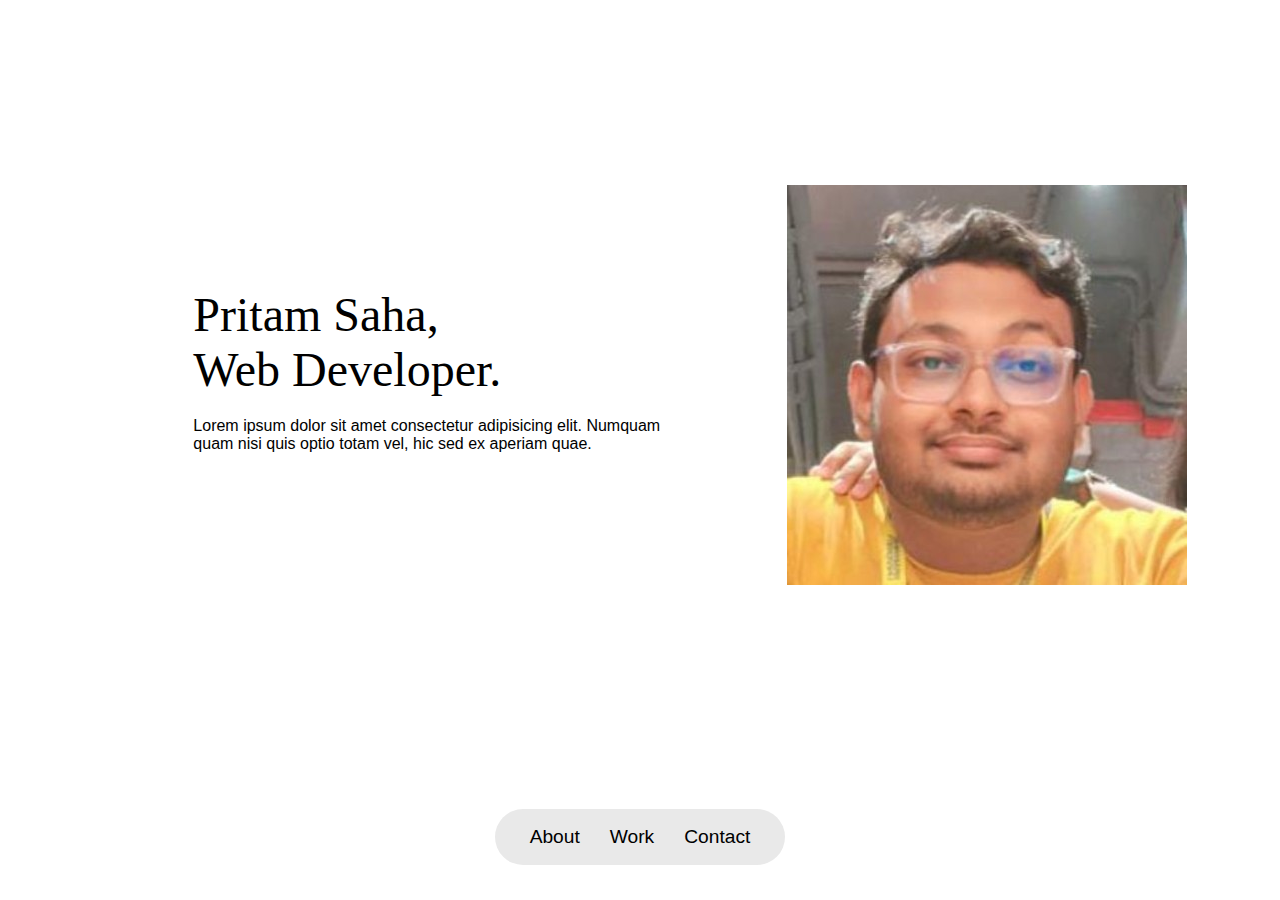
==== index.html @ 986cf48c "First page of pritam's portfolio created" ====
<!DOCTYPE html>
<html lang="en">
<head>
    <meta charset="UTF-8">
    <meta name="viewport" content="width=device-width, initial-scale=1.0">
    <title>Pritams-portfolio</title>
    <link rel="stylesheet" href="style.css">
</head>
<body>
    <div class="first-page">
        <div class="firstportion">
            <div class="pfpandh1text">
                <div class="textforfirstpage">
                    <h1>Pritam Saha,<br> Web Developer.</h1>
                    <p>Lorem ipsum dolor sit amet consectetur adipisicing elit. Numquam quam nisi quis optio totam vel, hic sed ex aperiam quae.</p>
                </div>
                <div class="main-pfp">
                    <img src="pritams-pfp.jpeg" alt="profile picture of pritam saha">
                </div>
            </div>
        </div>
    </div>
    <!-- Navbar -->
    <nav>
        <ul>
            <li><a href="#" target="_blank">About</a></li>
            <li><a href="#" target="_blank">Work</a></li>
            <li><a href="#" target="_blank">Contact</a></li>
        </ul>
    </nav>
</body>
</html>
---- style.css ----
* {
  margin: 0;
  padding: 0;
  box-sizing: border-box;
}

.pfpandh1text {
  height: 86vh;
  display: flex;
  align-items: center;
  justify-content: space-evenly;
}

.textforfirstpage {
  max-width: 500px;
  height: 200px;
  margin-left: 100px;
}
.textforfirstpage > h1 {
  font-size: 3rem;
  font-weight: 100;
}
.textforfirstpage p {
  font-family: sans-serif;
  margin-top: 20px;
}

.main-pfp > img {
  animation: blobshapes 8s infinite;
}
@keyframes blobshapes {
  0%, 100% {
    border-radius: 39% 61% 41% 59%/27% 31% 69% 73%;
  }
  25% {
    border-radius: 50% 50% 53% 47%/54% 31% 69% 46%;
  }
  50% {
    border-radius: 71% 29% 33% 67%/61% 45% 55% 39%;
  }
  75% {
    border-radius: 34% 66% 60% 40%/61% 45% 55% 39%;
  }
}

nav {
  height: 14vh;
  display: flex;
  justify-content: center;
  align-items: center;
}
nav > ul {
  display: flex;
  gap: 30px;
  background-color: rgb(233, 233, 233);
  padding: 17px 35px;
  border-radius: 35px;
}
nav > ul li {
  list-style: none;
  font-family: sans-serif;
}
nav > ul li a {
  text-decoration: none;
  font-size: 1.2rem;
  color: black;
}/*# sourceMappingURL=style.css.map */
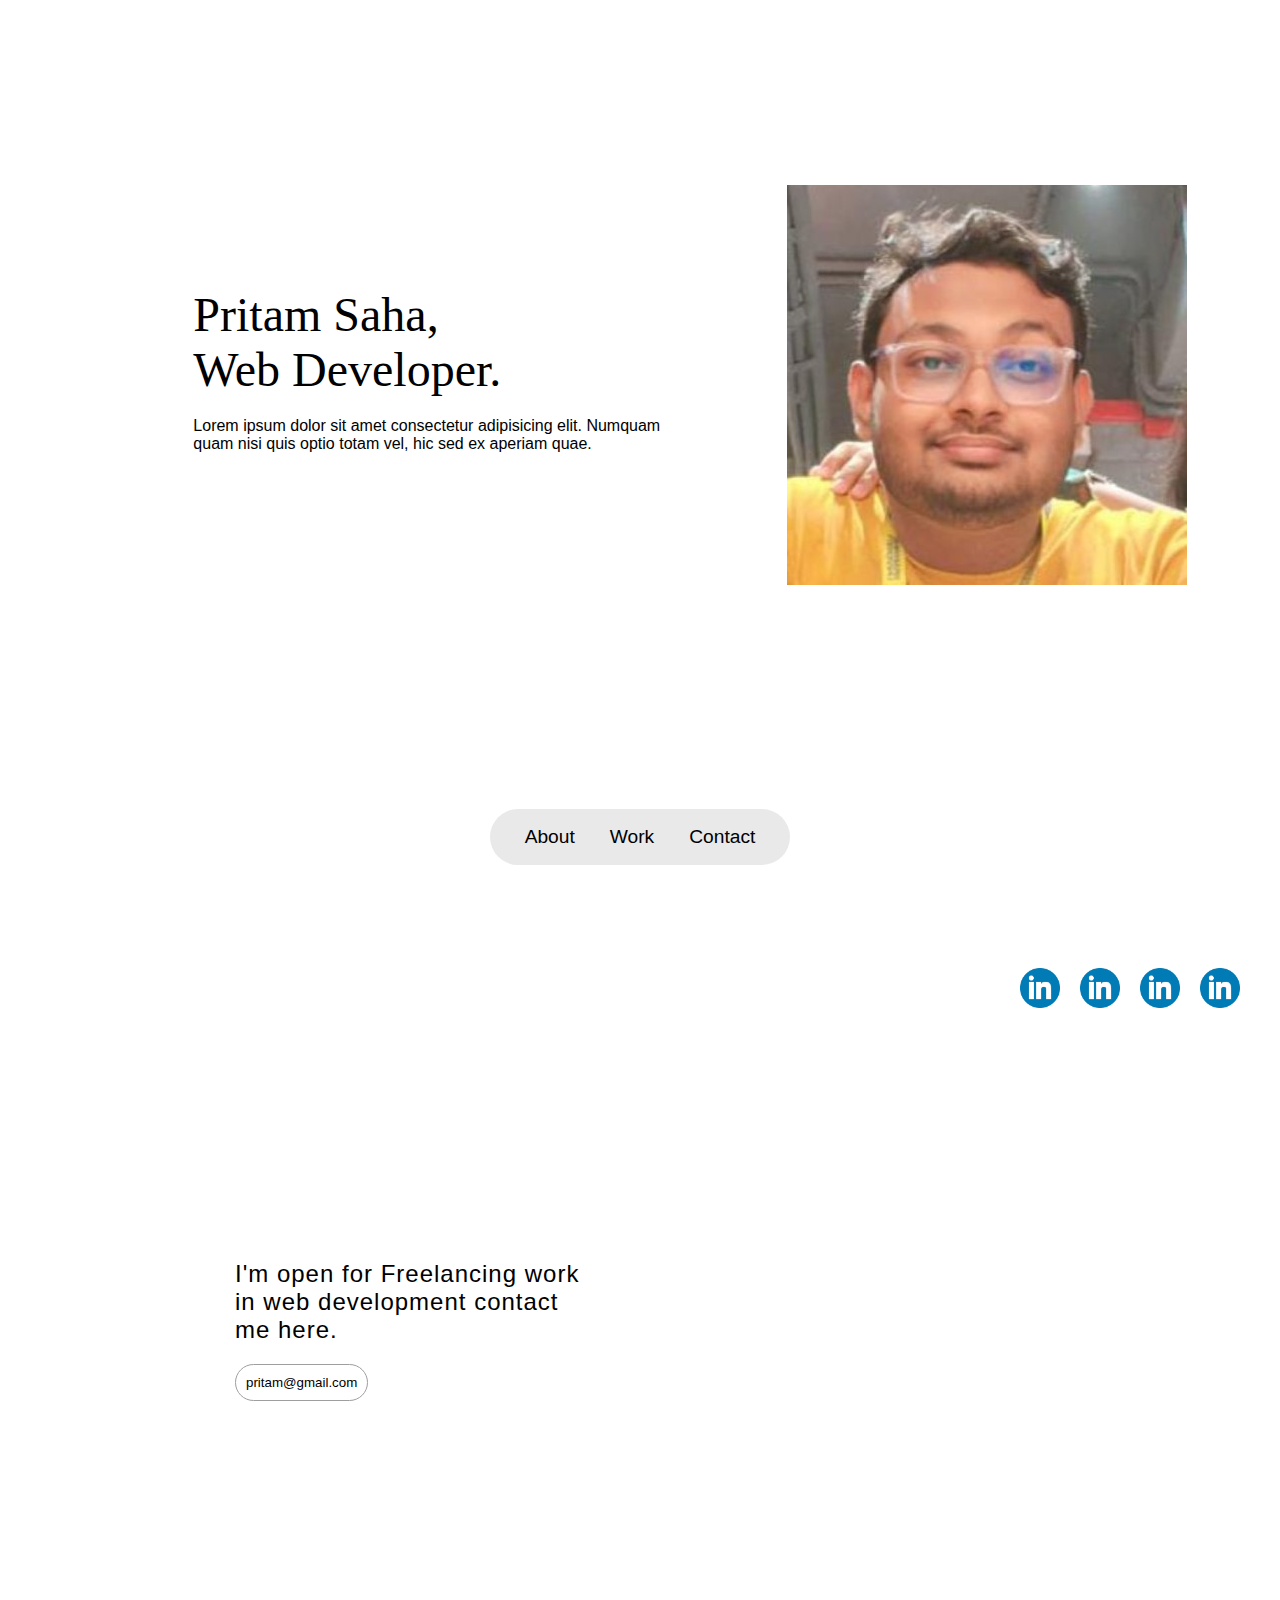
==== commit f09036de: "made contact page" ====
--- a/index.html
+++ b/index.html
@@ -5,6 +5,7 @@
     <meta name="viewport" content="width=device-width, initial-scale=1.0">
     <title>Pritams-portfolio</title>
     <link rel="stylesheet" href="style.css">
+    <link rel="stylesheet" href="contact.css">
 </head>
 <body>
     <div class="first-page">
@@ -15,12 +16,11 @@
                     <p>Lorem ipsum dolor sit amet consectetur adipisicing elit. Numquam quam nisi quis optio totam vel, hic sed ex aperiam quae.</p>
                 </div>
                 <div class="main-pfp">
-                    <img src="pritams-pfp.jpeg" alt="profile picture of pritam saha">
+                    <img src="./images/pritams-pfp.jpeg" alt="profile picture of pritam saha">
                 </div>
             </div>
         </div>
     </div>
-    <!-- Navbar -->
     <nav>
         <ul>
             <li><a href="#" target="_blank">About</a></li>
@@ -28,5 +28,39 @@
             <li><a href="#" target="_blank">Contact</a></li>
         </ul>
     </nav>
+    <!-- Contact section -->
+     <div class="socialMediaContainer">
+         <div class="contactContainer">
+            <div class="socialMediaLinks">
+                <ul>
+                    <li><a href=""><img src="./images/linkedin_icon.png" alt=""></a></li>
+                    <li><a href=""><img src="./images/linkedin_icon.png" alt=""></a></li>
+                    <li><a href=""><img src="./images/linkedin_icon.png" alt=""></a></li>
+                    <li><a href=""><img src="./images/linkedin_icon.png" alt=""></a></li>
+                    
+                </ul>
+            </div>
+            <div class="mainContactParaContainer">
+                <div id = "contactParaContainer">
+                    <p id="mainContactPara">I'm open for Freelancing work in web development contact me here.</p>
+                    <button id="contactGmail">pritam@gmail.com</button>
+                    <dialog class="getInTouchContainer">
+                        <div class="h3andclosecontainer">
+                            <h3>Get in touch</h3>
+                            <button class="close-button">&times;</button>
+                        </div>
+                        <input type="text" name="name" id="sendersName" placeholder="Enter Your Name" autocomplete="off">
+                        <br>
+                        <input type="email" name="emai" id="sendersEmail" placeholder="Enter Your Email">
+                        <br>
+                        <textarea name="message" placeholder="Enter Your message" id=""></textarea>
+                        <br>
+                        <button type="submit" id="submit">Submit</button>
+                    </dialog>
+                </div>
+            </div>
+         </div>
+     </div>
+     <script src="script.js"></script>
 </body>
 </html>--- a/style.css
+++ b/style.css
@@ -1,67 +1,127 @@
 * {
-  margin: 0;
-  padding: 0;
-  box-sizing: border-box;
-}
-
-.pfpandh1text {
-  height: 86vh;
-  display: flex;
-  align-items: center;
-  justify-content: space-evenly;
-}
-
-.textforfirstpage {
-  max-width: 500px;
-  height: 200px;
-  margin-left: 100px;
-}
-.textforfirstpage > h1 {
-  font-size: 3rem;
-  font-weight: 100;
-}
-.textforfirstpage p {
-  font-family: sans-serif;
-  margin-top: 20px;
-}
-
-.main-pfp > img {
-  animation: blobshapes 8s infinite;
-}
-@keyframes blobshapes {
-  0%, 100% {
-    border-radius: 39% 61% 41% 59%/27% 31% 69% 73%;
+    margin: 0;
+    padding: 0;
+    box-sizing: border-box;
   }
-  25% {
-    border-radius: 50% 50% 53% 47%/54% 31% 69% 46%;
+  
+  .pfpandh1text {
+    height: 86svh;
+    display: flex;
+    align-items: center;
+    justify-content: space-evenly;
   }
-  50% {
-    border-radius: 71% 29% 33% 67%/61% 45% 55% 39%;
+  
+  .textforfirstpage {
+    max-width: 500px;
+    height: 200px;
+    margin-left: 100px;
   }
-  75% {
-    border-radius: 34% 66% 60% 40%/61% 45% 55% 39%;
+  .textforfirstpage > h1 {
+    font-size: 3rem;
+    font-weight: 100;
   }
-}
-
-nav {
-  height: 14vh;
-  display: flex;
-  justify-content: center;
-  align-items: center;
-}
-nav > ul {
-  display: flex;
-  gap: 30px;
-  background-color: rgb(233, 233, 233);
-  padding: 17px 35px;
-  border-radius: 35px;
-}
-nav > ul li {
-  list-style: none;
-  font-family: sans-serif;
-}
-nav > ul li a {
-  text-decoration: none;
-  font-size: 1.2rem;
-  color: black;
-}/*# sourceMappingURL=style.css.map */+  .textforfirstpage p {
+    font-family: sans-serif;
+    margin-top: 20px;
+  }
+  
+  .main-pfp > img {
+    animation: blobshapes 6s infinite;
+  }
+  @keyframes blobshapes {
+    0%, 100% {
+      border-radius: 39% 61% 41% 59%/27% 31% 69% 73%;
+    }
+    25% {
+      border-radius: 50% 50% 53% 47%/54% 31% 69% 46%;
+    }
+    50% {
+      border-radius: 71% 29% 33% 67%/61% 45% 55% 39%;
+    }
+    75% {
+      border-radius: 34% 66% 60% 40%/61% 45% 55% 39%;
+    }
+  }
+  
+  nav {
+    height: 14svh;
+    display: flex;
+    justify-content: center;
+    align-items: center;
+  }
+  nav > ul {
+    display: flex;
+    gap: 35px;
+    background-color: rgb(233, 233, 233);
+    padding: 17px 35px;
+    border-radius: 35px;
+  }
+  nav > ul li {
+    list-style: none;
+    font-family: sans-serif;
+  }
+  nav > ul li a {
+    text-decoration: none;
+    font-size: 1.2rem;
+    color: black;
+    transition: padding 0.1s ease-in-out, border-radius 0.1s ease-in-out, margin 0.1s ease-in-out;
+    -webkit-tap-highlight-color: transparent;
+  }
+  nav > ul li :hover {
+    background-color: white;
+    padding: 10px 23px;
+    border-radius: 25px;
+    margin: -10px -23px;
+  }
+  
+  @media screen and (max-width: 1050px) {
+    .textforfirstpage {
+      margin-left: 20px;
+    }
+  }
+  @media screen and (max-width: 768px) {
+    .textforfirstpage {
+      margin-left: 0px;
+      max-width: 330px;
+      height: 200px;
+    }
+    .main-pfp > img {
+      height: 300px;
+    }
+  }
+  @media screen and (max-width: 450px) {
+    .pfpandh1text {
+      height: 90svh;
+      display: flex;
+      flex-wrap: wrap-reverse;
+    }
+    .textforfirstpage {
+      max-width: 300px;
+      height: 170px;
+      margin-left: 0px;
+    }
+    .textforfirstpage > h1 {
+      font-size: 2rem;
+    }
+    .textforfirstpage p {
+      margin-top: 20px;
+    }
+    .main-pfp > img {
+      height: 300px;
+      margin-top: 30px;
+    }
+    nav {
+      height: 10svh;
+    }
+    nav > ul {
+      padding: 14px 30px;
+      margin-bottom: 10px;
+    }
+    nav > ul li a {
+      font-size: 1.2rem;
+    }
+    nav > ul li :hover {
+      padding: 8px 20px;
+      margin: -8px -20px;
+    }
+  }--- a/contact.css
+++ b/contact.css
@@ -0,0 +1,126 @@
+*{
+    box-sizing: border-box;
+    margin: 0;
+    padding: 0;
+}
+
+/* Social media part */
+.socialMediaContainer{
+    height: 100vh;
+}
+.socialMediaLinks{
+    /* outline: 2px solid red; */
+    display: flex;
+    justify-content: flex-end;
+    height: 20vh;
+    align-items: center;
+}
+.socialMediaLinks ul{
+    display: flex;
+    gap: 20px;
+    margin-right: 40px;
+}
+.socialMediaLinks ul li{
+    list-style: none;
+}
+.socialMediaLinks ul li a img{
+    height: 40px;
+    transition:transform 1s ease;
+}
+.socialMediaLinks ul li a img:hover{
+    transform: scale(1.07);
+}
+
+/* Main Contact Paragraph part */
+.mainContactParaContainer{
+    /* outline: 2px solid red;  */
+    display: flex;
+    justify-content: center;
+    height: 60vh;
+    align-items: center;
+    position: relative;
+}
+#contactParaContainer{
+    min-height: 260px;
+    width: 400px;
+    /* outline: 2px solid blue; */
+    margin-right: 450px;
+    position: relative;
+}
+#mainContactPara{
+    font-family: sans-serif;
+    letter-spacing: 1px;
+    font-size: 1.5rem;
+    padding: 20px;
+    padding-top: 40px;
+}
+#contactGmail{
+    padding: 10px;
+    margin-left: 20px;
+    border-radius: 20px;
+    border: 1px rgb(158, 158, 158) solid;
+    background-color: white;
+    cursor: pointer;
+    transition:transform 1s ease,box-shadow 0.2s ease;
+}
+#contactGmail:hover{
+    transform: scale(1.03);
+    box-shadow:-1px 2px black ;
+}
+/* Popup css */
+.getInTouchContainer{
+    border: 1px solid grey;
+    min-height: 370px;
+    min-width: 350px;
+    padding: 20px;
+    border-radius: 15px;
+    background-color: white;
+    margin-left: auto;
+    margin-right: auto;
+    margin-top: auto;
+    margin-bottom: auto;
+}
+.getInTouchContainer::backdrop{
+    background-color: rgba(0, 0, 0, .5);
+}
+.getInTouchContainer h3{
+    font-family: sans-serif;
+    letter-spacing: 1px;
+    font-size: 2rem;
+}
+.h3andclosecontainer{
+    display: flex;
+    justify-content: space-between;
+}
+.getInTouchContainer input{
+    padding: 10px 15px;
+    letter-spacing: 1px;
+    border-radius: 25px;
+    border: 1px solid grey;
+    margin-top: 20px;
+    width: 100%;
+}
+.getInTouchContainer textarea{
+    margin-top:20px ;
+    width: 100%;
+    height: 100px;
+    border-radius: 15px;
+    padding: 15px;
+    letter-spacing: 1px;
+}
+.getInTouchContainer #submit{
+    padding: 10px 20px;
+    border-radius: 25px;
+    border: 1px solid grey;
+    margin-top: 15px;
+    margin-bottom: -10px;
+    cursor: pointer;
+}
+.close-button{
+    font-size: 1.2rem;
+    border-radius:50%;
+    padding: 0px 12px;
+    border: solid 1px;
+    display: inline-block;
+    cursor: pointer;
+}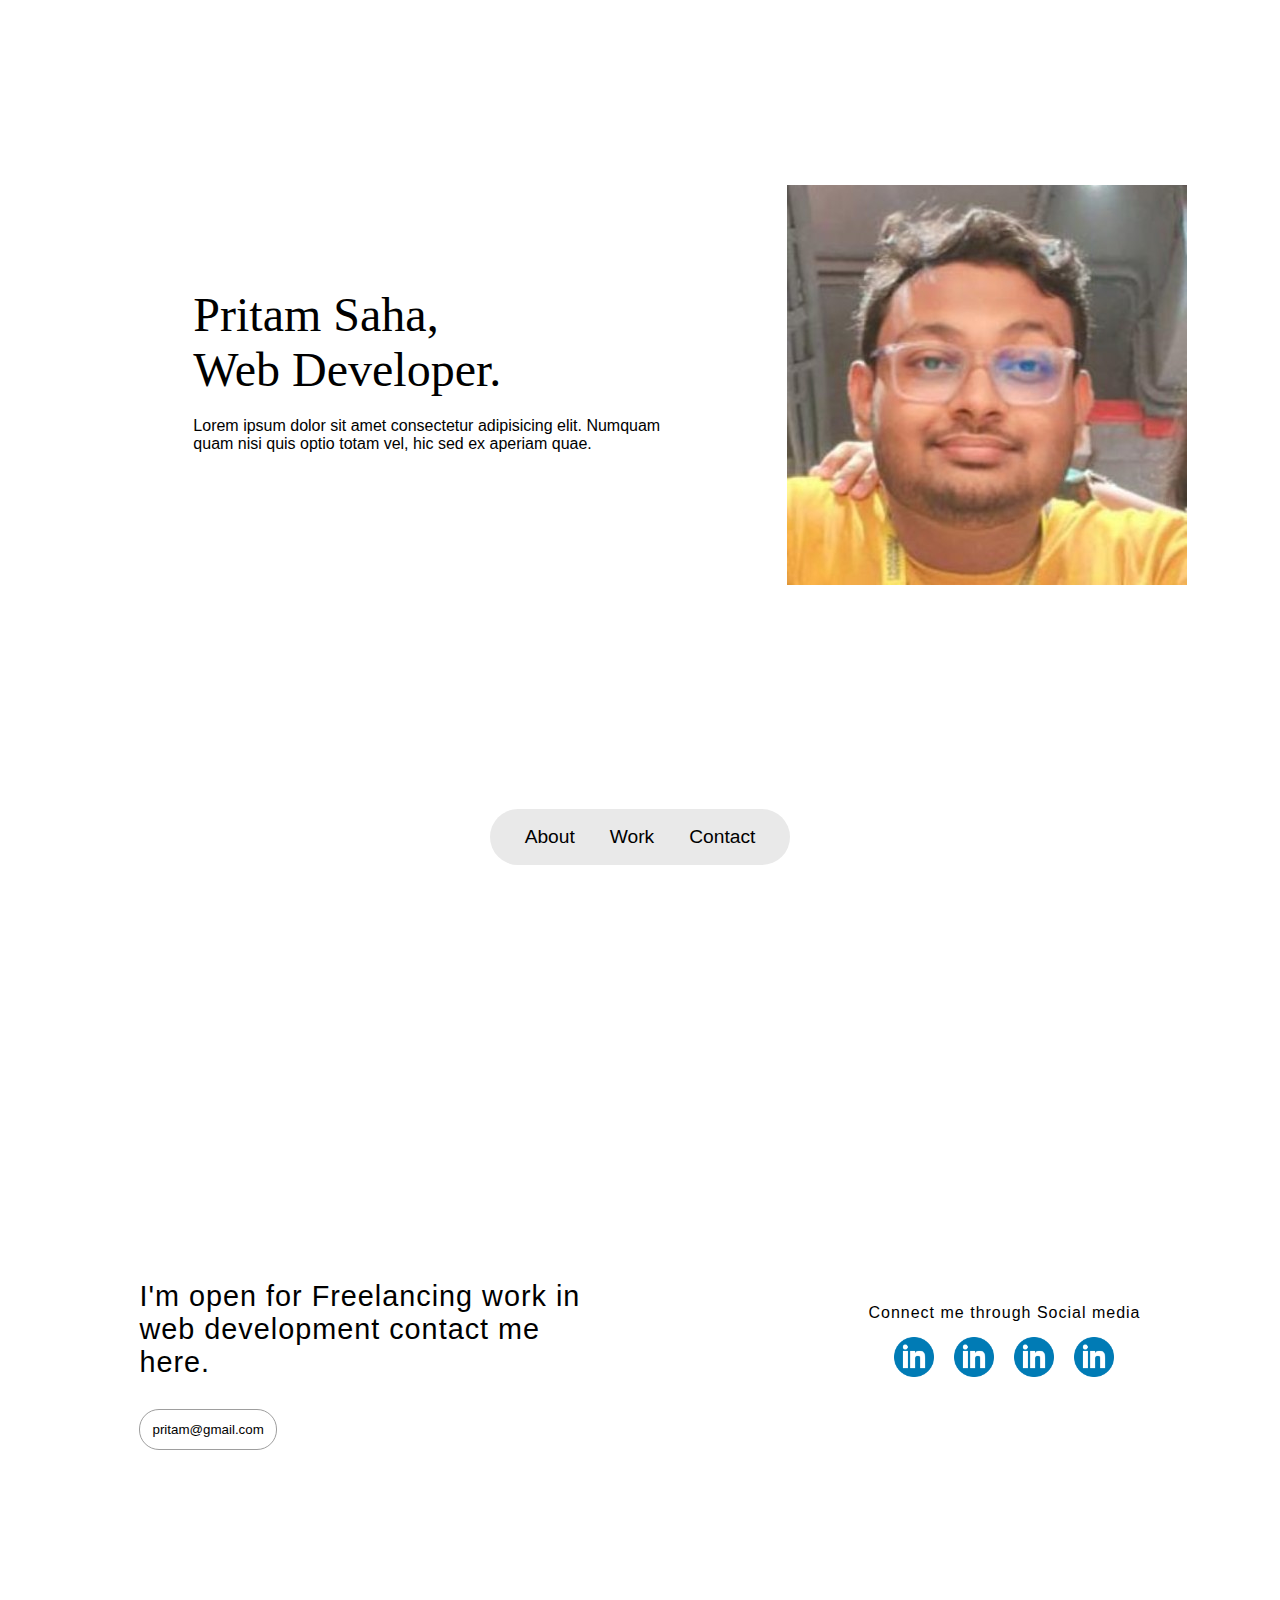
==== commit 77f6cf2e: "made responsive" ====
--- a/index.html
+++ b/index.html
@@ -29,38 +29,20 @@
         </ul>
     </nav>
     <!-- Contact section -->
+     <!-- remove pop up add gmail  -->
      <div class="socialMediaContainer">
-         <div class="contactContainer">
-            <div class="socialMediaLinks">
-                <ul>
-                    <li><a href=""><img src="./images/linkedin_icon.png" alt=""></a></li>
-                    <li><a href=""><img src="./images/linkedin_icon.png" alt=""></a></li>
-                    <li><a href=""><img src="./images/linkedin_icon.png" alt=""></a></li>
-                    <li><a href=""><img src="./images/linkedin_icon.png" alt=""></a></li>
-                    
-                </ul>
-            </div>
-            <div class="mainContactParaContainer">
-                <div id = "contactParaContainer">
-                    <p id="mainContactPara">I'm open for Freelancing work in web development contact me here.</p>
-                    <button id="contactGmail">pritam@gmail.com</button>
-                    <dialog class="getInTouchContainer">
-                        <div class="h3andclosecontainer">
-                            <h3>Get in touch</h3>
-                            <button class="close-button">&times;</button>
-                        </div>
-                        <input type="text" name="name" id="sendersName" placeholder="Enter Your Name" autocomplete="off">
-                        <br>
-                        <input type="email" name="emai" id="sendersEmail" placeholder="Enter Your Email">
-                        <br>
-                        <textarea name="message" placeholder="Enter Your message" id=""></textarea>
-                        <br>
-                        <button type="submit" id="submit">Submit</button>
-                    </dialog>
-                </div>
-            </div>
-         </div>
-     </div>
-     <script src="script.js"></script>
+        <div class="mainContactParaContainer">
+            <p id="mainContactPara">I'm open for Freelancing work in web development contact me here.</p>
+           <a href="https://mail.google.com/mail/u/0/#inbox" target="_blank"><button id="contactGmail">pritam@gmail.com</button></a> 
+        </div>
+        <div class="socialMediaLinks">
+            <p id="sclpara">Connect me through Social media</p>
+            <ul>
+                <li><a href=""><img src="./images/linkedin_icon.png" alt=""></a></li>
+                <li><a href=""><img src="./images/linkedin_icon.png" alt=""></a></li>
+                <li><a href=""><img src="./images/linkedin_icon.png" alt=""></a></li>
+                <li><a href=""><img src="./images/linkedin_icon.png" alt=""></a></li>
+            </ul>
+        </div>
 </body>
 </html>--- a/contact.css
+++ b/contact.css
@@ -6,19 +6,17 @@
 
 /* Social media part */
 .socialMediaContainer{
-    height: 100vh;
-}
-.socialMediaLinks{
-    /* outline: 2px solid red; */
+    height: 100svh;
     display: flex;
-    justify-content: flex-end;
-    height: 20vh;
     align-items: center;
+    justify-content: space-around;
+    flex-wrap: wrap;
 }
 .socialMediaLinks ul{
     display: flex;
     gap: 20px;
-    margin-right: 40px;
+    justify-content: center;
+    padding: 15px 0px;
 }
 .socialMediaLinks ul li{
     list-style: none;
@@ -28,35 +26,26 @@
     transition:transform 1s ease;
 }
 .socialMediaLinks ul li a img:hover{
-    transform: scale(1.07);
+    transform: scale(1.1);
+}
+#sclpara{
+    font-family: sans-serif;
+    letter-spacing: 1px;
 }
 
 /* Main Contact Paragraph part */
 .mainContactParaContainer{
-    /* outline: 2px solid red;  */
-    display: flex;
-    justify-content: center;
-    height: 60vh;
-    align-items: center;
-    position: relative;
-}
-#contactParaContainer{
-    min-height: 260px;
-    width: 400px;
-    /* outline: 2px solid blue; */
-    margin-right: 450px;
-    position: relative;
+    /* border: solid; */
+    width: 450px;
 }
 #mainContactPara{
     font-family: sans-serif;
     letter-spacing: 1px;
-    font-size: 1.5rem;
-    padding: 20px;
-    padding-top: 40px;
+    font-size: 1.8rem;
+    padding: 30px 0px;
 }
 #contactGmail{
-    padding: 10px;
-    margin-left: 20px;
+    padding: 12px;
     border-radius: 20px;
     border: 1px rgb(158, 158, 158) solid;
     background-color: white;
@@ -67,60 +56,15 @@
     transform: scale(1.03);
     box-shadow:-1px 2px black ;
 }
-/* Popup css */
-.getInTouchContainer{
-    border: 1px solid grey;
-    min-height: 370px;
-    min-width: 350px;
-    padding: 20px;
-    border-radius: 15px;
-    background-color: white;
-    margin-left: auto;
-    margin-right: auto;
-    margin-top: auto;
-    margin-bottom: auto;
-}
-.getInTouchContainer::backdrop{
-    background-color: rgba(0, 0, 0, .5);
-}
-.getInTouchContainer h3{
-    font-family: sans-serif;
-    letter-spacing: 1px;
-    font-size: 2rem;
-}
-.h3andclosecontainer{
-    display: flex;
-    justify-content: space-between;
-}
-.getInTouchContainer input{
-    padding: 10px 15px;
-    letter-spacing: 1px;
-    border-radius: 25px;
-    border: 1px solid grey;
-    margin-top: 20px;
-    width: 100%;
-}
-.getInTouchContainer textarea{
-    margin-top:20px ;
-    width: 100%;
-    height: 100px;
-    border-radius: 15px;
-    padding: 15px;
-    letter-spacing: 1px;
-}
-.getInTouchContainer #submit{
-    padding: 10px 20px;
-    border-radius: 25px;
-    border: 1px solid grey;
-    margin-top: 15px;
-    margin-bottom: -10px;
-    cursor: pointer;
-}
-.close-button{
-    font-size: 1.2rem;
-    border-radius:50%;
-    padding: 0px 12px;
-    border: solid 1px;
-    display: inline-block;
-    cursor: pointer;
+
+/* Responsiveness */
+@media (max-width:550px){
+    .mainContactParaContainer{
+        width: 350px;
+        padding-left: 13px;
+    }
+    #mainContactPara{
+        font-size: 1.6rem;
+        padding: 20px 0px;
+    }
 }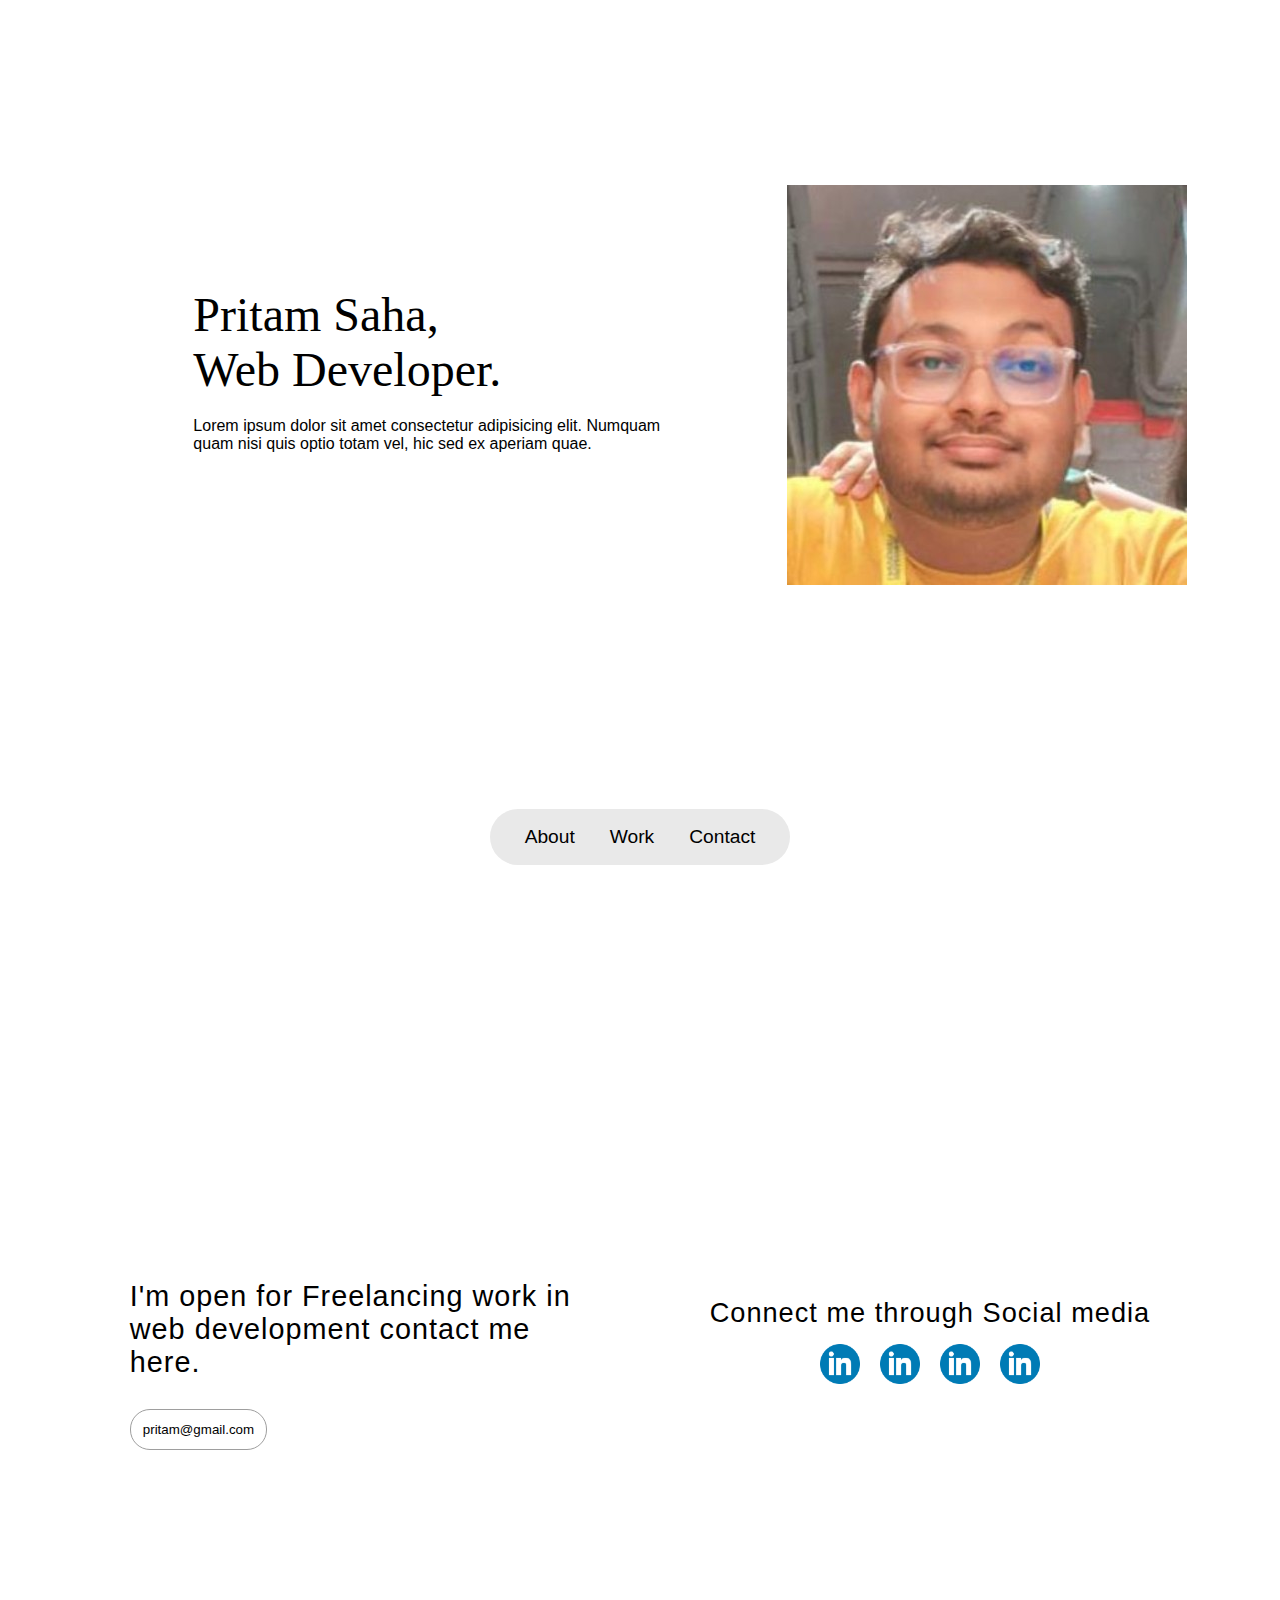
==== commit d2aa2cac: "modified font size of scl para" ====
--- a/index.html
+++ b/index.html
@@ -33,7 +33,7 @@
      <div class="socialMediaContainer">
         <div class="mainContactParaContainer">
             <p id="mainContactPara">I'm open for Freelancing work in web development contact me here.</p>
-           <a href="https://mail.google.com/mail/u/0/#inbox" target="_blank"><button id="contactGmail">pritam@gmail.com</button></a> 
+           <a href="mailto:pritam@gmail.com" ><button id="contactGmail">pritam@gmail.com</button></a> 
         </div>
         <div class="socialMediaLinks">
             <p id="sclpara">Connect me through Social media</p>
--- a/contact.css
+++ b/contact.css
@@ -9,7 +9,7 @@
     height: 100svh;
     display: flex;
     align-items: center;
-    justify-content: space-around;
+    justify-content: space-evenly;
     flex-wrap: wrap;
 }
 .socialMediaLinks ul{
@@ -31,6 +31,7 @@
 #sclpara{
     font-family: sans-serif;
     letter-spacing: 1px;
+    font-size: 1.7rem;
 }
 
 /* Main Contact Paragraph part */
@@ -67,4 +68,7 @@
         font-size: 1.6rem;
         padding: 20px 0px;
     }
+    #sclpara{
+        font-size: 1rem;
+    }
 }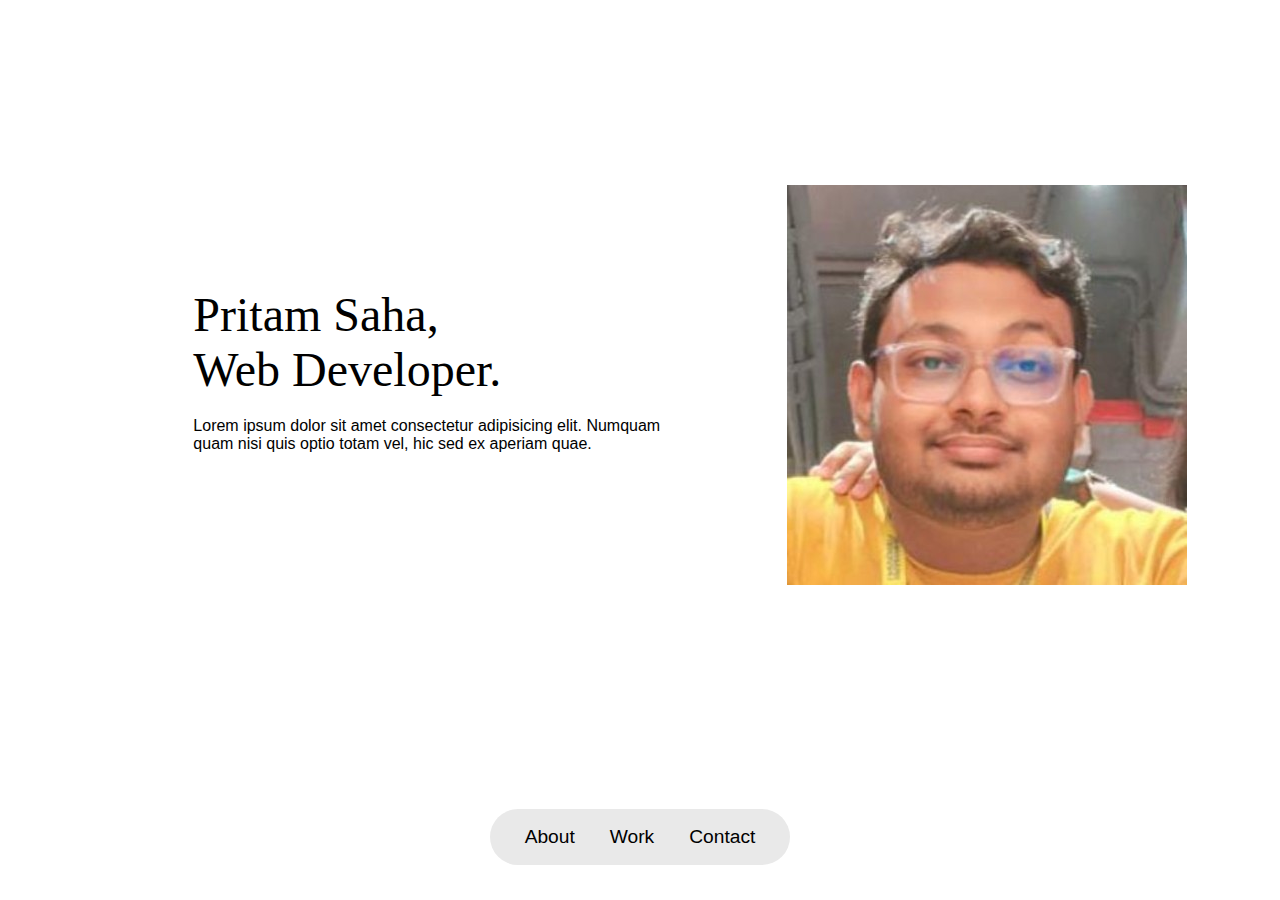
==== commit a7001f0e: "seperated contact file" ====
--- a/index.html
+++ b/index.html
@@ -5,7 +5,6 @@
     <meta name="viewport" content="width=device-width, initial-scale=1.0">
     <title>Pritams-portfolio</title>
     <link rel="stylesheet" href="style.css">
-    <link rel="stylesheet" href="contact.css">
 </head>
 <body>
     <div class="first-page">
@@ -25,24 +24,8 @@
         <ul>
             <li><a href="#" target="_blank">About</a></li>
             <li><a href="#" target="_blank">Work</a></li>
-            <li><a href="#" target="_blank">Contact</a></li>
+            <li><a href="./contact.html">Contact</a></li>
         </ul>
     </nav>
-    <!-- Contact section -->
-     <!-- remove pop up add gmail  -->
-     <div class="socialMediaContainer">
-        <div class="mainContactParaContainer">
-            <p id="mainContactPara">I'm open for Freelancing work in web development contact me here.</p>
-           <a href="mailto:pritam@gmail.com" ><button id="contactGmail">pritam@gmail.com</button></a> 
-        </div>
-        <div class="socialMediaLinks">
-            <p id="sclpara">Connect me through Social media</p>
-            <ul>
-                <li><a href=""><img src="./images/linkedin_icon.png" alt=""></a></li>
-                <li><a href=""><img src="./images/linkedin_icon.png" alt=""></a></li>
-                <li><a href=""><img src="./images/linkedin_icon.png" alt=""></a></li>
-                <li><a href=""><img src="./images/linkedin_icon.png" alt=""></a></li>
-            </ul>
-        </div>
 </body>
 </html>